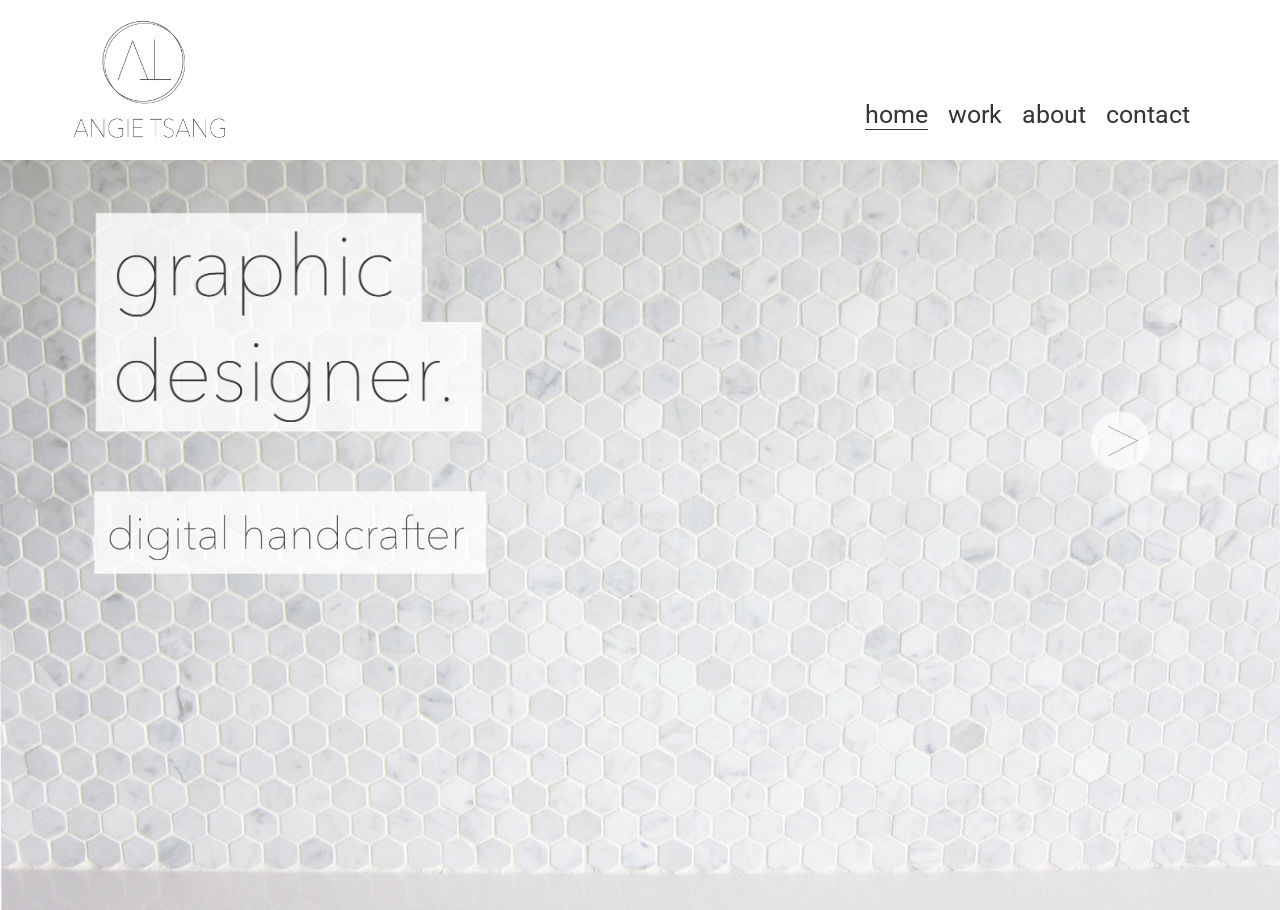
==== index.html @ 3c65bd35 "initial commit" ====
<!doctype html>
<html>
<head>
<title>ANGIE TSANG</title>
<meta name="viewport" content="width=device-width, initial-scale=1.0">
<link rel="alternate" media="only screen and (max-width: 640px)" href="http://m.angeetsang.com">
<link rel="icon" href="images/avatar.ico">
<link rel="stylesheet" href="css/stylesheet.css">
<link href="https://fonts.googleapis.com/css?family=Roboto:100" rel="stylesheet">
<script type="text/javascript" src="scripts/jquery.min.js"></script>
<script type="text/javascript" src="scripts/jquery.scrollTo-1.4.2-min.js"></script>
<script type="text/javascript" src="scripts/main.js"></script>
<script>
    var _gaq = _gaq || [];  
    _gaq.push(['_setAccount', 'UA-53807705-1']);  
    _gaq.push(['_trackPageview']);

    (function() {
      var ga = document.createElement('script'); ga.type = 'text/javascript'; ga.async = true;
      ga.src = ('https:' == document.location.protocol ? 'https://ssl' : 'http://www') + '.google-analytics.com/ga.js';
      var s = document.getElementsByTagName('script')[0]; s.parentNode.insertBefore(ga, s);
    })();
</script>
</head>
<body>
<div id="top">
  <div id="top_left"><a href="http://www.angeetsang.com"><img src="images/logo.png" id="logo" class="logo"></a></div>
  <div id="top_right">
    <div id="contact">contact</div>
    <div id="about">about</div>
    <div id="work">work</div>
    <div id="home">home</div>
  </div>
</div>
<div id="content">
  <div id="content_home">
    <div id="content_home_container">
      <div id="content_home_left">
        <div id="content_home_left_top"> <img src="images/graphic-designer.png"> </div>
        <div id="content_home_left_bottom"> <img src="images/digital-handcrafter.png"> </div>
      </div>
      <div id="content_home_right"><img src="images/arrow.png"></div>
    </div>
  </div>
  <div id="content_work">
    <div id="content_work_left">
      <div id="print_box"></div>
      <div id="digital_box"></div>
      <div id="logo_box"></div>
      <div id="others_box"></div>
    </div>
    <div id="content_work_right">
      <div id="print_content"> <img id="burtsbee_logo" src="images/burtsbeelogo.png" class="content_work_images"> <img id="bodyark_logo" src="images/Bodyarklogo.png" class="content_work_images"> </div>
      <div id="digital_content"> <img id="beautezine_logo" src="images/beautezine_logo.png" class="content_work_images"> </div>
      <div id="logo_content"> <img id="organic_logo" src="images/Organic_Grooming_logo.png" class="content_work_images"> <img id="platinum_logo" src="images/Platinumlogo.png" class="content_work_images"> <img id="red_tea_logo" src="images/Red-Tea-Box-logo.png" class="content_work_images"> </div>
      <div id="others_content"> <img id="mountain_logo" src="images/Mountainlogo.png" class="content_work_images"></div>
    </div>
  </div>
  <div id="content_about">
    <div id="content_about_container">
      <div id="content_about_top">
        <h1>About the digital crafter</h1>
        Born in Hong Kong but came to Toronto at the young age of 2, Angie is not your typical graphic designer. At a very early age, she always knew her passion was with visual art. When she was just 8 years old, the ambitious child was exposed to her first experience of Adobe Illustrator and Photoshop where it only provoked her passion even more. With her strong attention to details and meticulous personality, it only made sense that she became a digital hand-crafter, precisely crafting and solving problems using graphic art. </div>
    </div>
  </div>
  <div id="content_contact">
    <div id="content_contact_container">
      <div id="content_contact_top">
        <h1>Contact</h1><br />
        <a href="mailto:angeeisme@gmail.com"><img src="images/email_icon.png">
        <div id="content_contact_email">angeeisme@gmail.com</div>
        </a>
      </div>
      <div id="content_contact_bottom">
        <img src="images/phone_icon.png">
        <div id="content_contact_phone">(647)298-2261</div>
    </div>
  </div>
</div>
<!--work divs that goes on top of everything!!!!-->
<div id="beautezine_logo_div" class="work_ontop_div">
  <div class="work_ontop_div_top">
    <div class="work_ontop_div_logo"><img src="images/logo.png" class="logo"></div>
  </div>
  <div class="work_ontop_div_middle">
    <div class="work_ontop_div_middle_content">
      <div class="work_ontop_div_images"><img src="images/Beautezine1.png"><img src="images/beautezine2.png"></div>
      <div class="work_ontop_div_right">
        <div class="work_ontop_div_text">
          <h1>Beautezine</h1>
          Initially launched as a personal blog, but had shortly grown to a daily blog destination that amplifies the creativity and design of a trendy beauty magazine. Each post should mimic the flow of a magazine yet allow the focus to be on the beauty products.</div>
        <div class="work_ontop_div_back">BACK</div>
      </div>
    </div>
  </div>
</div>
<div id="burtsbee_logo_div" class="work_ontop_div">
  <div class="work_ontop_div_top">
    <div class="work_ontop_div_logo"><img src="images/logo.png" class="logo"></div>
  </div>
  <div class="work_ontop_div_middle">
    <div class="work_ontop_div_middle_content">
      <div class="work_ontop_div_images"><img src="images/burtsbee.png"><img src="images/burtsbee2.png"><img src="images/burtsbee3.png"></div>
      <div class="work_ontop_div_right">
        <div class="work_ontop_div_text">
          <h1>Burt's Bee</h1>
          It all started with the iconic beeswax lip balm that we all learn to love. With all their products made from natural ingredients, the print ads were created to highlight the origin of the brand and where it all first started, the honeycombs. </div>
        <div class="work_ontop_div_back">BACK</div>
      </div>
    </div>
  </div>
</div>
<div id="bodyark_logo_div" class="work_ontop_div">
  <div class="work_ontop_div_top">
    <div class="work_ontop_div_logo"><img src="images/logo.png" class="logo"></div>
  </div>
  <div class="work_ontop_div_middle">
    <div class="work_ontop_div_middle_content">
      <div class="work_ontop_div_images"><img src="images/Bodyark1.png"><img src="images/Bodyark2.png"></div>
      <div class="work_ontop_div_right">
        <div class="work_ontop_div_text">
          <h1>Bodyark</h1>
          Being bilingual in Chinese and English, I have the opportunity to work with several oversea clients. This particular client was situated in Hong Kong that offers fitness classes as chiropractic treatments. So far, I was given the opportunity to design their logo and flyers as well.</div>
        <div class="work_ontop_div_back">BACK</div>
      </div>
    </div>
  </div>
</div>
<div id="organic_logo_div" class="work_ontop_div">
  <div class="work_ontop_div_top">
    <div class="work_ontop_div_logo"><img src="images/logo.png" class="logo"></div>
  </div>
  <div class="work_ontop_div_middle">
    <div class="work_ontop_div_middle_content">
      <div class="work_ontop_div_images"><img src="images/Organic_Grooming.png"><img src="images/Organic_Grooming2.png"><img src="images/Organic_Grooming3.png"><img src="images/Organic_Grooming4.png"></div>
      <div class="work_ontop_div_right">
        <div class="work_ontop_div_text">
          <h1>Organic Grooming</h1>
          As the name suggests, Organic Grooming is a line of men's personal care products that strives to create skin care that is both environmentally friendly and made from natural ingredients. I had several concepts for the brand, but had finally refined the different concepts to a logo that stands strong behind the brand's principles.</div>
        <div class="work_ontop_div_back">BACK</div>
      </div>
    </div>
  </div>
</div>
<div id="red_tea_logo_div" class="work_ontop_div">
  <div class="work_ontop_div_top">
    <div class="work_ontop_div_logo"><img src="images/logo.png" class="logo"></div>
  </div>
  <div class="work_ontop_div_middle">
    <div class="work_ontop_div_middle_content">
      <div class="work_ontop_div_images"><img src="images/RTB.png"><img src="images/RTB2.png"><img src="images/RTB3.png"></div>
      <div class="work_ontop_div_right">
        <div class="work_ontop_div_text">
          <h1>Red Tea Box</h1>
          A small caf&#233; in downtown Toronto that hosts Asian influenced crafted treats and afternoon tea. The concept of the various logo designs comprised of Asian inspired elements that were taken to a literal sense. </div>
        <div class="work_ontop_div_back">BACK</div>
      </div>
    </div>
  </div>
</div>
<div id="platinum_logo_div" class="work_ontop_div">
  <div class="work_ontop_div_top">
    <div class="work_ontop_div_logo"><img src="images/logo.png" class="logo"></div>
  </div>
  <div class="work_ontop_div_middle">
    <div class="work_ontop_div_middle_content">
      <div class="work_ontop_div_images"><img src="images/Platinum1.png"></div>
      <div class="work_ontop_div_right">
        <div class="work_ontop_div_text">
          <h1>Platinum</h1>
          A client of mine that is a professional DJ for years was looking to start his own studio, which he named Platinum. My concept behind this geo wire logo was to draw out the physical ductile attribute of the actual metal element, while showcasing the transparency and depth of his music.</div>
        <div class="work_ontop_div_back">BACK</div>
      </div>
    </div>
  </div>
</div>
<div id="mountain_logo_div" class="work_ontop_div">
  <div class="work_ontop_div_top">
    <div class="work_ontop_div_logo"><img src="images/logo.png" class="logo"></div>
  </div>
  <div class="work_ontop_div_middle">
    <div class="work_ontop_div_middle_content">
      <div class="work_ontop_div_images"><img src="images/mountain.png"></div>
      <div class="work_ontop_div_right">
        <div class="work_ontop_div_text">
          <h1>Mountain</h1>
          The challenge for this illustration was to use predominately equilateral triangles to form an image. The colours I used were inspired by vintage Japanese print ads with a modern twist.</div>
        <div class="work_ontop_div_back">BACK</div>
      </div>
    </div>
  </div>
</div>
</body>
</html>
---- css/stylesheet.css ----
html {
	width:100%; 
	height:100%;
}

body {
	margin:0px;
	width:10000px; 
	height:100%; 
	min-width:1152px; 
	background-color:#ffffff;
	font-family: 'Roboto', sans-serif;
	color:#353535;
	overflow:hidden;
}

a {
    color: gray;
	font-style:normal;
	text-decoration:none;
	font-size:30px;
}

#top {
	width:100%;
	position:fixed;
	top:0;
	left:0;
	background-color:#ffffff;
}

#top_left {
	float:left; 
	margin-left:70px;
	margin-top:15px;
}

#top_right {
	float:right; 
	padding-top:100px;
	margin-right:90px;
}

.logo{
	width:160px;
}

#content {
	float:left;
	margin-top:160px;
	width:100%;
}

#content_container{
	width:1100px;
	margin:auto;
}

#content_home,
#content_work,
#content_about,
#content_contact{
	float:left;
	height:600px;
}

#content_work{
	background-image:url(../images/marble-background.gif);
	background-repeat:no-repeat;
	background-position:top left;
	background-size:600px;
}

#home,
#work,
#about,
#contact{
	margin-left:20px;
	float:right;
	font-size:25px; 
}

#home:hover,
#work:hover,
#about:hover,
#contact:hover,
.button_active {
	border-bottom:1px #353535 solid;
}

#content_home{
	background-image:url(../images/homepage.jpg);
	background-repeat:no-repeat;
	background-position:0 50%;
	background-size:cover;
}

#content_home_container{
	margin:auto;
	width:1100px;
}

#content_home_left{
	float:left;
	width:800px;
}

#content_home_left img{
	width:400px;
}

#content_home_left_top{
	float:left;
	width:100%;
	margin-top:50px;
}

#content_home_left_bottom{
	float:left;
	width:100%;
	margin-top:50px;
}

#content_home_right{
	float:right;
	width:50px;
	margin-top:250px;
	margin-right:50px;
}

#content_home_right img{
	width:60px;
}

#content_work_left{
	float:left;
	width:600px;
}

#print_box,
#digital_box,
#logo_box,
#others_box{
	float:left;
	/*border:1px black solid;*/
	width:150px;
	height:50px;
}

#print_box{
	margin-top: 120px;
    margin-left: 170px;
}

#digital_box{
	clear: both;
    margin-top: 30px;
    margin-left: 35px;
}

#logo_box{
	margin-top: 25px;
    margin-left: 120px;
}

#others_box{
	margin-top: 25px;
    clear: both;
    margin-left: 170px;
}

/**********************************/
/* Lines beneath WORK tab buttons */
/**********************************/
#print_box,
#digital_box,
#logo_box,
#others_box {
  position: relative;
  color: #000000;
}

/* create the underlines below the divs but not show it under it hovers */
#print_box:after,
#digital_box:after,
#logo_box:after,
#others_box:after {
  display: block;
  position: absolute;
  left: 45px;
  bottom: 0px;
  width: 0;
  height: 1px;
  background-color: #000000;
  content: "";
  -webkit-transition: all 0.5s;
  -moz-transition: all 0.5s;
  -o-transition: all 0.5s;
  transition: all 0.5s;
}

#others_box:after,
#digital_box:after{
	left:35px !important;
}

/* corresponds to the :after divs */
#print_box:hover:after,
#others_box:hover:after,
.test {
  width: 220%;
}

#logo_box:hover:after{
  width: 180%;
}

#digital_box:hover:after{
    width: 320%;
}

#content_work_right {
	float:left;
	margin-top:100px;
	padding-left:50px;
}

#content_work img{
	float:left;
	margin:25px;
	width:200px;
}

#content_work img:hover{
	opacity:0.3;
}

#print_content,
#digital_content,
#logo_content,
#others_content{
	float:left;
	width:100%;
	display:none;
}

#organic_logo,
#red_tea_logo{
	width:180px !important;
}

.work_ontop_div{
	z-index:1000;
	position:absolute;
	top:0px;
	left:0px;
	width:100%;
	overflow:auto;
	background-color:white;
	height:500px;
	display:none;
}

.work_ontop_div_top{
	width:100%;
	float:left;
	margin-top:25px;
}

.work_ontop_div_logo{
	margin:auto;
	width:160px;
}


.work_ontop_div_middle{
	width:100%;
	float:left;
	margin-top:50px;
	margin-bottom:100px;
	padding-bottom:100px;
}

.work_ontop_div_middle_content{
	width:1100px;
	margin:auto;
}

.work_ontop_div_images,
.work_ontop_div_right{
	width:500px;
	float:left;
	margin:0px 25px;
}

.work_ontop_div_images img{
	float:left;
	width:500px;
	margin-bottom:30px;
}

.work_ontop_div_text{
	width:400px;
	float:left;
	margin-bottom:70px;
	letter-spacing:1px;
}

.work_ontop_div_back{
	float:left;
	margin-bottom:70px;
	letter-spacing:2px;
	border:1px solid #3f3f3f;
	clear:both;
	padding:5px;
}

#content_about{
	background-image:url('../images/about-marble-background.gif');
	background-repeat:no-repeat;
	background-position-x:100%;
	background-size:50%;
}

#content_about_container{
	margin:auto;
	width:1100px;
}

#content_about_top{
	margin-top:50px;
	float:left;
	width:500px;
}

#content_contact_container{
	margin:auto;
	width:1100px;
}

#content_contact_top,
#content_contact_bottom{
	margin-top:20px;
	float:left;
	width:100%;
}

#content_contact_top img,
#content_contact_bottom img{
	width:40px;
	float:left;
}

#content_contact_email{
	margin-left:10px;
	float:left;
	font-size:25px !important;
	margin-top:5px;
}

#content_contact_phone{
	margin-left:10px;
	float:left;
	color: gray;
	font-size:25px;
	margin-top:5px;
}
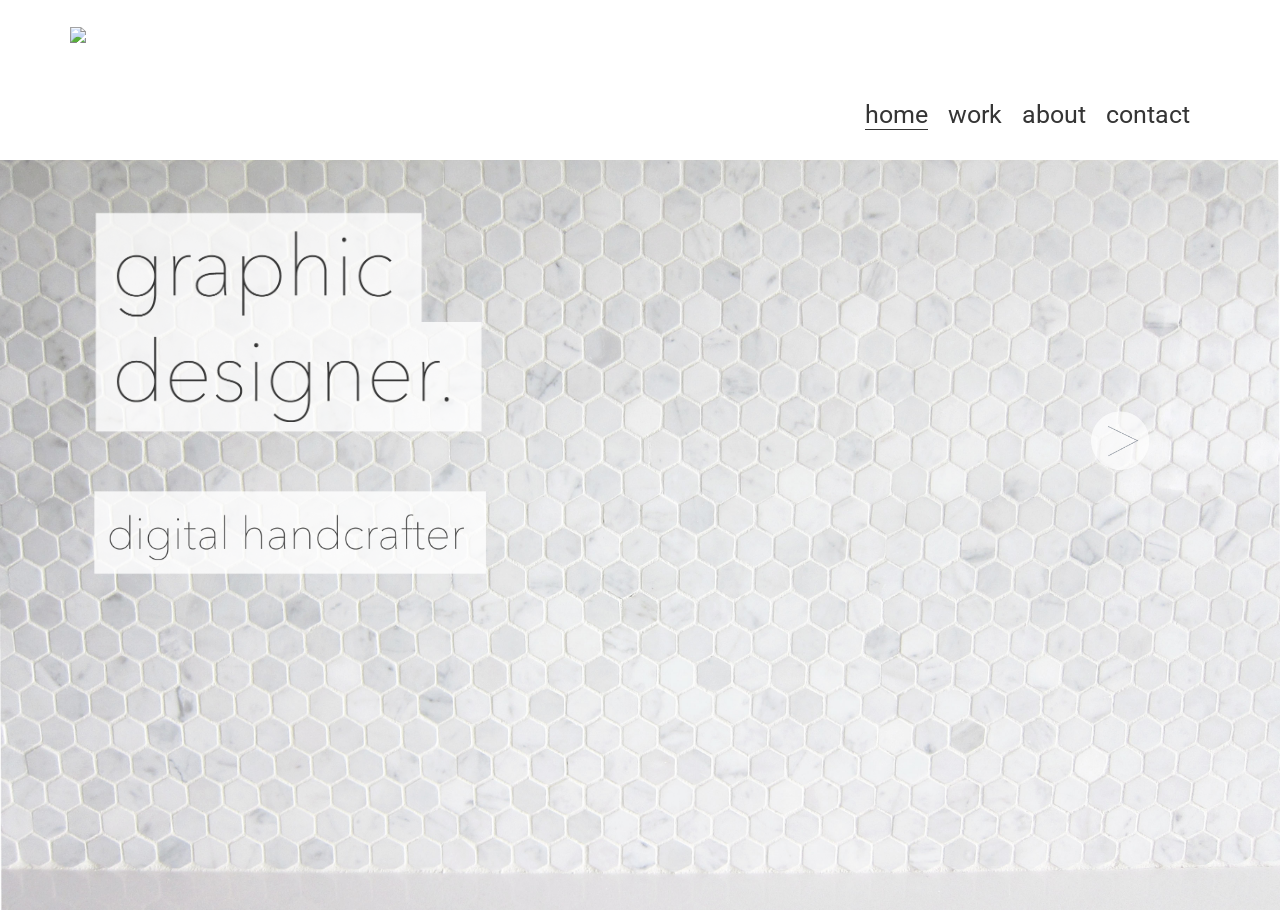
==== commit b52bedba: "Update index.html" ====
--- a/index.html
+++ b/index.html
@@ -3,7 +3,7 @@
 <head>
 <title>ANGIE TSANG</title>
 <meta name="viewport" content="width=device-width, initial-scale=1.0">
-<link rel="alternate" media="only screen and (max-width: 640px)" href="http://m.angeetsang.com">
+<link rel="alternate" media="only screen and (max-width: 640px)" href="http://m.angietsang.ca">
 <link rel="icon" href="images/avatar.ico">
 <link rel="stylesheet" href="css/stylesheet.css">
 <link href="https://fonts.googleapis.com/css?family=Roboto:100" rel="stylesheet">
@@ -24,7 +24,7 @@
 </head>
 <body>
 <div id="top">
-  <div id="top_left"><a href="http://www.angeetsang.com"><img src="images/logo.png" id="logo" class="logo"></a></div>
+  <div id="top_left"><a href="http://www.angietsang.ca"><img src="images/logo.gif" id="logo" class="logo"></a></div>
   <div id="top_right">
     <div id="contact">contact</div>
     <div id="about">about</div>
@@ -80,7 +80,7 @@
 <!--work divs that goes on top of everything!!!!-->
 <div id="beautezine_logo_div" class="work_ontop_div">
   <div class="work_ontop_div_top">
-    <div class="work_ontop_div_logo"><img src="images/logo.png" class="logo"></div>
+    <div class="work_ontop_div_logo"><img src="images/logo.gif" class="logo"></div>
   </div>
   <div class="work_ontop_div_middle">
     <div class="work_ontop_div_middle_content">
@@ -96,7 +96,7 @@
 </div>
 <div id="burtsbee_logo_div" class="work_ontop_div">
   <div class="work_ontop_div_top">
-    <div class="work_ontop_div_logo"><img src="images/logo.png" class="logo"></div>
+    <div class="work_ontop_div_logo"><img src="images/logo.gif" class="logo"></div>
   </div>
   <div class="work_ontop_div_middle">
     <div class="work_ontop_div_middle_content">
@@ -112,7 +112,7 @@
 </div>
 <div id="bodyark_logo_div" class="work_ontop_div">
   <div class="work_ontop_div_top">
-    <div class="work_ontop_div_logo"><img src="images/logo.png" class="logo"></div>
+    <div class="work_ontop_div_logo"><img src="images/logo.gif" class="logo"></div>
   </div>
   <div class="work_ontop_div_middle">
     <div class="work_ontop_div_middle_content">
@@ -128,7 +128,7 @@
 </div>
 <div id="organic_logo_div" class="work_ontop_div">
   <div class="work_ontop_div_top">
-    <div class="work_ontop_div_logo"><img src="images/logo.png" class="logo"></div>
+    <div class="work_ontop_div_logo"><img src="images/logo.gif" class="logo"></div>
   </div>
   <div class="work_ontop_div_middle">
     <div class="work_ontop_div_middle_content">
@@ -144,7 +144,7 @@
 </div>
 <div id="red_tea_logo_div" class="work_ontop_div">
   <div class="work_ontop_div_top">
-    <div class="work_ontop_div_logo"><img src="images/logo.png" class="logo"></div>
+    <div class="work_ontop_div_logo"><img src="images/logo.gif" class="logo"></div>
   </div>
   <div class="work_ontop_div_middle">
     <div class="work_ontop_div_middle_content">
@@ -160,7 +160,7 @@
 </div>
 <div id="platinum_logo_div" class="work_ontop_div">
   <div class="work_ontop_div_top">
-    <div class="work_ontop_div_logo"><img src="images/logo.png" class="logo"></div>
+    <div class="work_ontop_div_logo"><img src="images/logo.gif" class="logo"></div>
   </div>
   <div class="work_ontop_div_middle">
     <div class="work_ontop_div_middle_content">
@@ -176,7 +176,7 @@
 </div>
 <div id="mountain_logo_div" class="work_ontop_div">
   <div class="work_ontop_div_top">
-    <div class="work_ontop_div_logo"><img src="images/logo.png" class="logo"></div>
+    <div class="work_ontop_div_logo"><img src="images/logo.gif" class="logo"></div>
   </div>
   <div class="work_ontop_div_middle">
     <div class="work_ontop_div_middle_content">
@@ -191,4 +191,4 @@
   </div>
 </div>
 </body>
-</html>+</html>
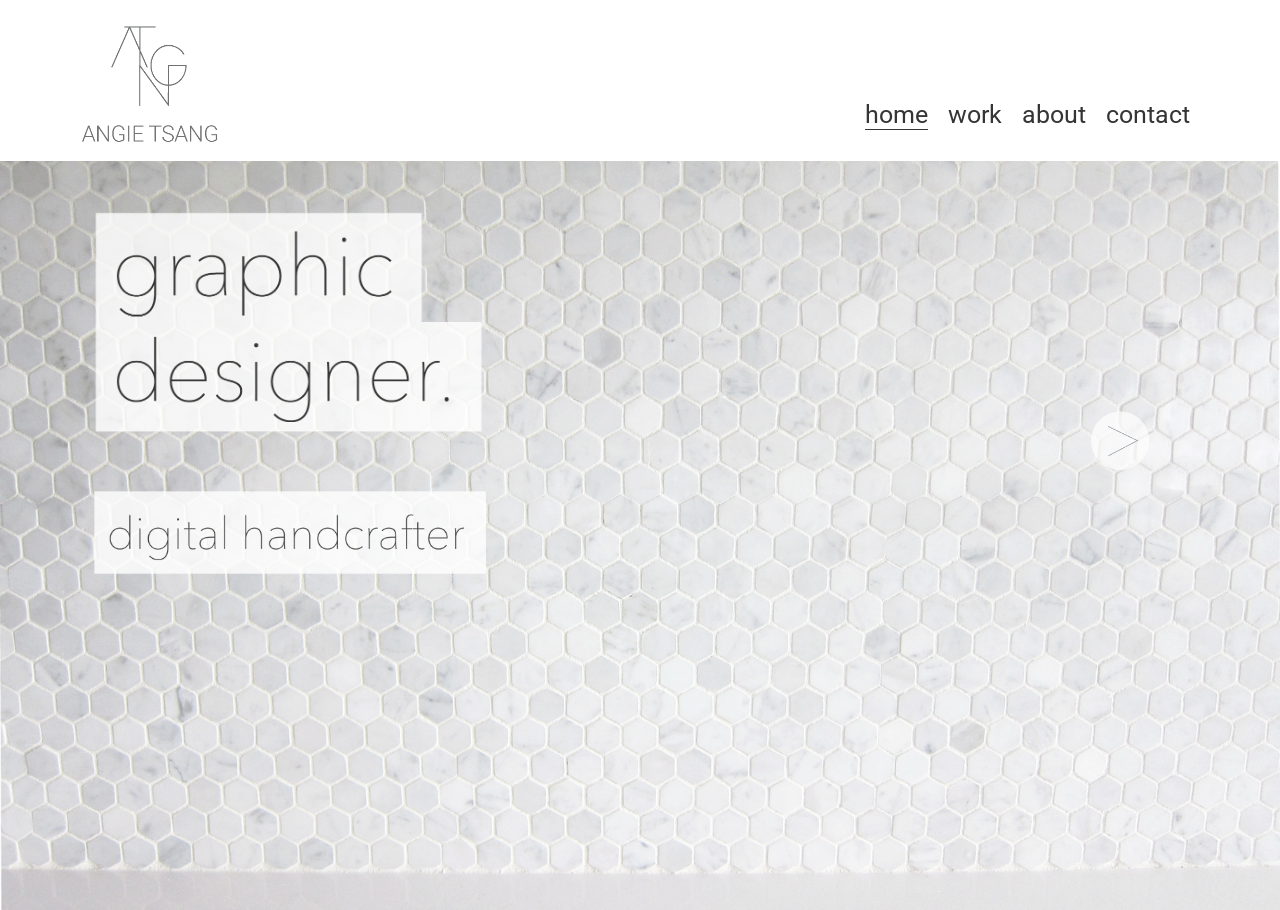
==== commit e73f04c5: "logo2" ====
--- a/index.html
+++ b/index.html
@@ -24,7 +24,7 @@
 </head>
 <body>
 <div id="top">
-  <div id="top_left"><a href="http://www.angietsang.ca"><img src="images/logo.gif" id="logo" class="logo"></a></div>
+  <div id="top_left"><a href="http://www.angietsang.ca"><img src="images/logo2.gif" id="logo" class="logo"></a></div>
   <div id="top_right">
     <div id="contact">contact</div>
     <div id="about">about</div>
@@ -80,7 +80,7 @@
 <!--work divs that goes on top of everything!!!!-->
 <div id="beautezine_logo_div" class="work_ontop_div">
   <div class="work_ontop_div_top">
-    <div class="work_ontop_div_logo"><img src="images/logo.gif" class="logo"></div>
+    <div class="work_ontop_div_logo"><img src="images/logo2.gif" class="logo"></div>
   </div>
   <div class="work_ontop_div_middle">
     <div class="work_ontop_div_middle_content">
@@ -96,7 +96,7 @@
 </div>
 <div id="burtsbee_logo_div" class="work_ontop_div">
   <div class="work_ontop_div_top">
-    <div class="work_ontop_div_logo"><img src="images/logo.gif" class="logo"></div>
+    <div class="work_ontop_div_logo"><img src="images/logo2.gif" class="logo"></div>
   </div>
   <div class="work_ontop_div_middle">
     <div class="work_ontop_div_middle_content">
@@ -112,7 +112,7 @@
 </div>
 <div id="bodyark_logo_div" class="work_ontop_div">
   <div class="work_ontop_div_top">
-    <div class="work_ontop_div_logo"><img src="images/logo.gif" class="logo"></div>
+    <div class="work_ontop_div_logo"><img src="images/logo2.gif" class="logo"></div>
   </div>
   <div class="work_ontop_div_middle">
     <div class="work_ontop_div_middle_content">
@@ -128,7 +128,7 @@
 </div>
 <div id="organic_logo_div" class="work_ontop_div">
   <div class="work_ontop_div_top">
-    <div class="work_ontop_div_logo"><img src="images/logo.gif" class="logo"></div>
+    <div class="work_ontop_div_logo"><img src="images/logo2.gif" class="logo"></div>
   </div>
   <div class="work_ontop_div_middle">
     <div class="work_ontop_div_middle_content">
@@ -144,7 +144,7 @@
 </div>
 <div id="red_tea_logo_div" class="work_ontop_div">
   <div class="work_ontop_div_top">
-    <div class="work_ontop_div_logo"><img src="images/logo.gif" class="logo"></div>
+    <div class="work_ontop_div_logo"><img src="images/logo2.gif" class="logo"></div>
   </div>
   <div class="work_ontop_div_middle">
     <div class="work_ontop_div_middle_content">
@@ -160,7 +160,7 @@
 </div>
 <div id="platinum_logo_div" class="work_ontop_div">
   <div class="work_ontop_div_top">
-    <div class="work_ontop_div_logo"><img src="images/logo.gif" class="logo"></div>
+    <div class="work_ontop_div_logo"><img src="images/logo2.gif" class="logo"></div>
   </div>
   <div class="work_ontop_div_middle">
     <div class="work_ontop_div_middle_content">
@@ -176,7 +176,7 @@
 </div>
 <div id="mountain_logo_div" class="work_ontop_div">
   <div class="work_ontop_div_top">
-    <div class="work_ontop_div_logo"><img src="images/logo.gif" class="logo"></div>
+    <div class="work_ontop_div_logo"><img src="images/logo2.gif" class="logo"></div>
   </div>
   <div class="work_ontop_div_middle">
     <div class="work_ontop_div_middle_content">
